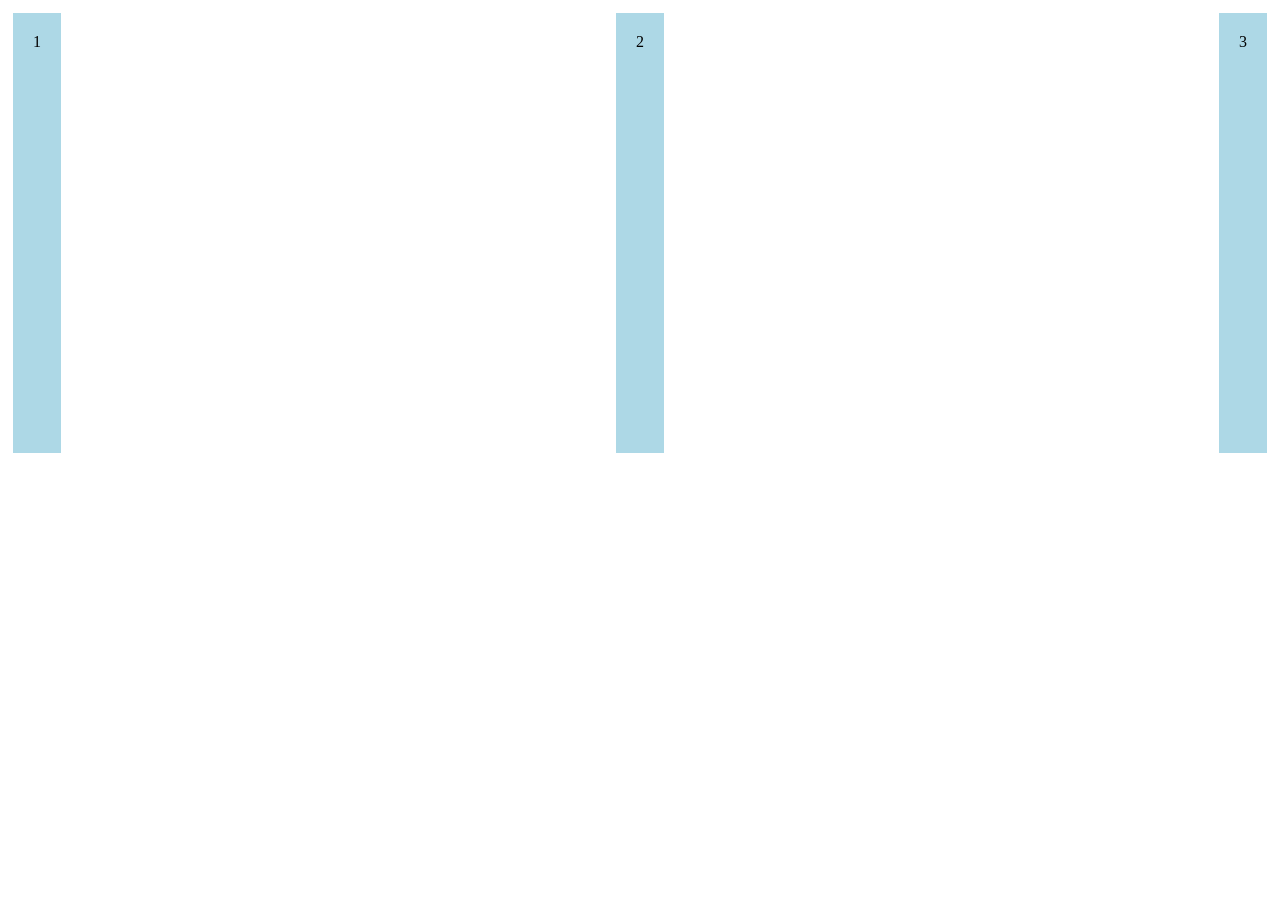
==== flexbox.html @ 16a6eced "this is the first commit" ====
<!DOCTYPE html>
<html lang="en">
<head>
    <link rel="stylesheet" href="flexbox.css">
    <meta charset="UTF-8">
    <meta name="viewport" content="width=device-width, initial-scale=1.0">
    <title>Document</title>
</head>
<body>
    <div class="container">
    <div class="Box">1</div>
    <div class="Box">2</div>
    <div class="Box">3</div>
    </div>

</body>
</html>
---- flexbox.css ----
.container{
    display:flex;
    justify-content: space-between;
    //align-items: center;
    height: 50vh;een
    
}
 .Box{
    padding: 20px;
    background: lightblue;
    margin: 5px;
 }
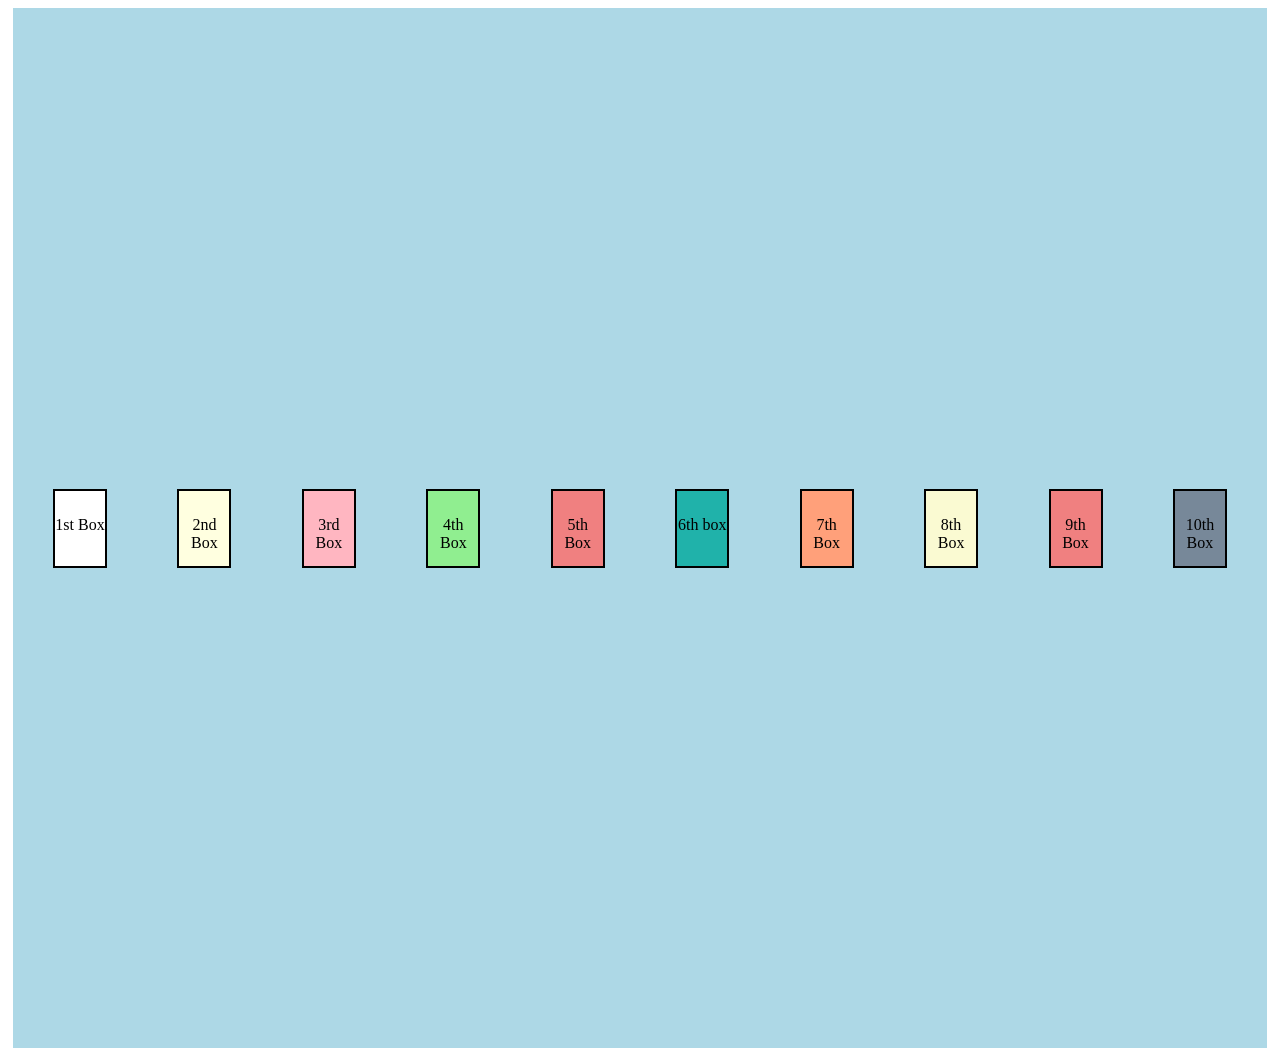
==== commit b30175f8: "10 boxes added with different colors" ====
--- a/flexbox.html
+++ b/flexbox.html
@@ -8,9 +8,16 @@
 </head>
 <body>
     <div class="container">
-    <div class="Box">1</div>
-    <div class="Box">2</div>
-    <div class="Box">3</div>
+    <div class="box" Id="box1"><center>1st Box</center></div>
+    <div class="box" Id="box2"><center>2nd Box</center></div>
+    <div class="box" Id="box3"><center>3rd Box</center></div>
+    <div class="box" Id="box4"><center>4th Box</center></div>
+    <div class="box" Id="box5"><center>5th Box</center></div>
+    <div class="box" Id="box6"><center>6th box</center></div>
+    <div class="box" Id="box7"><center>7th Box</center></div>
+    <div class="box" Id="box8"><center>8th Box</center></div>
+    <div class="box" Id="box9"><center>9th Box</center></div>
+    <div class="box" Id="box10"><center>10th Box</center></div>
     </div>
 
 </body>
--- a/flexbox.css
+++ b/flexbox.css
@@ -1,12 +1,74 @@
 .container{
     display:flex;
     justify-content: space-between;
-    //align-items: center;
-    height: 50vh;een
+    align-items: center;
+    height: 1000px;
+    flex-direction:row;
     
 }
- .Box{
+ .container{
     padding: 20px;
     background: lightblue;
     margin: 5px;
- }+ }
+
+ .box{
+     height: 50px;
+     width: 50px;
+     margin:20px;
+     border:2px solid black;
+     padding-top: 25PX;
+
+ }
+ 
+ #box1{
+    /* padding-top: 25PX; */
+    background: white;
+   
+ } 
+ 
+ #box2{
+    /* padding: 5PX; */
+    background: lightyellow;
+ }
+
+ #box3{
+    /* padding: 5PX; */
+    background: lightpink;
+ }
+    
+ #box4{
+    /* padding: 5PX; */
+    background: lightgreen;
+ }
+ 
+ #box5{
+    /* padding: 5PX; */
+    background: lightcoral;
+ }
+ 
+ #box6{
+    /* padding: 5PX; */
+    background: lightseagreen;
+ }
+ 
+ #box7{
+    /* padding: 5PX; */
+    background: lightsalmon;
+ }
+ 
+ #box8{
+    /* padding: 5PX; */
+    background: lightgoldenrodyellow;
+ }
+ 
+ #box9{
+    /* padding: 5PX; */
+    background: lightcoral;
+ }
+ 
+ #box10{
+    /* padding: 5PX; */
+    background: lightslategrey;
+ }
+ 
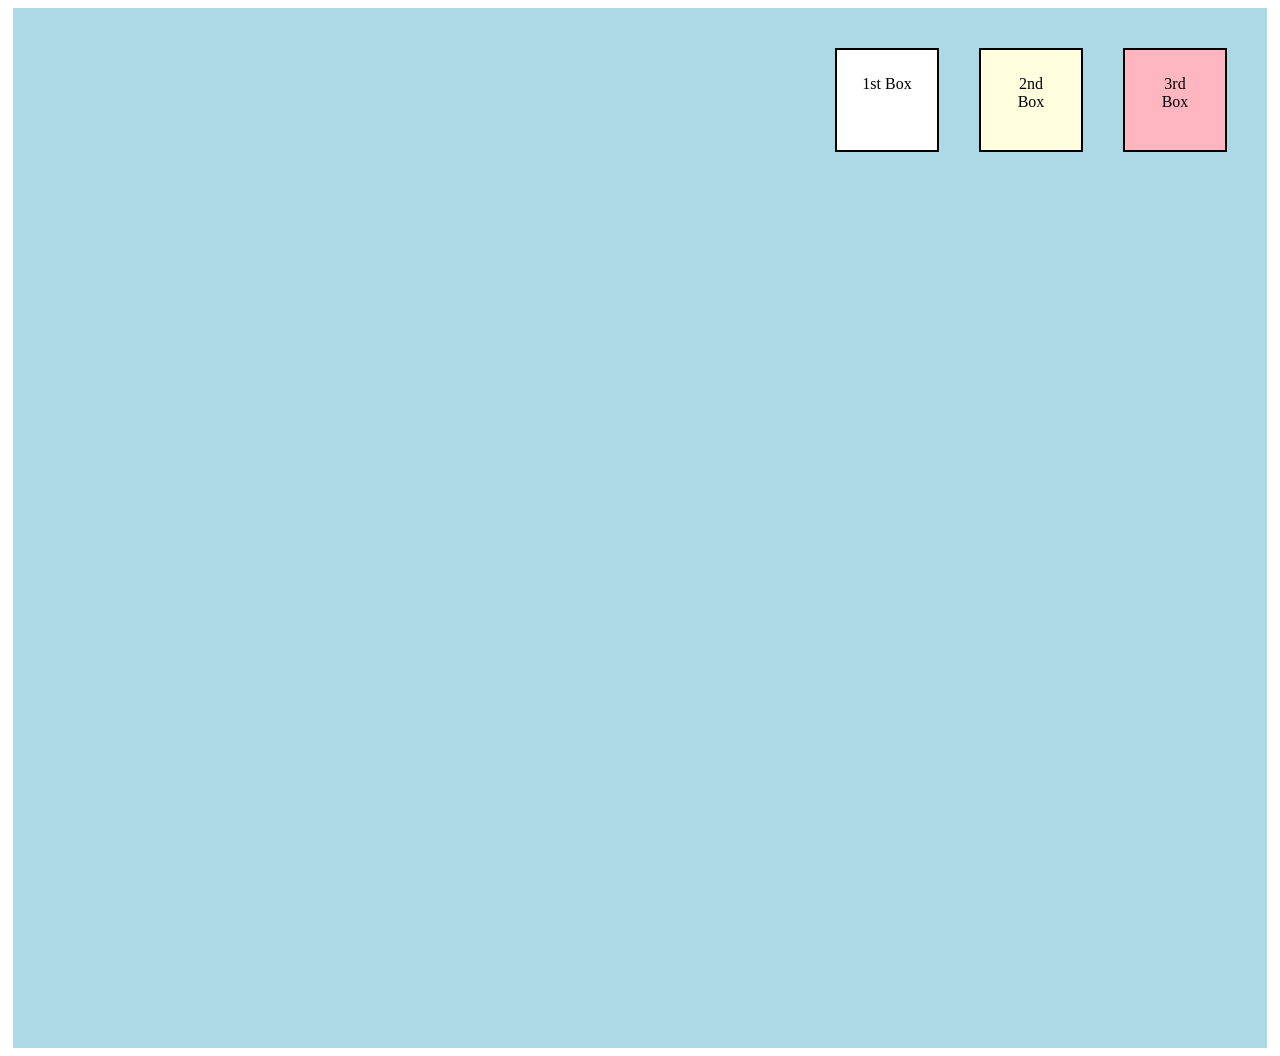
==== commit 7e5ee24f: "box names added in the centre" ====
--- a/flexbox.html
+++ b/flexbox.html
@@ -11,13 +11,14 @@
     <div class="box" Id="box1"><center>1st Box</center></div>
     <div class="box" Id="box2"><center>2nd Box</center></div>
     <div class="box" Id="box3"><center>3rd Box</center></div>
-    <div class="box" Id="box4"><center>4th Box</center></div>
+    <!-- <div class="box" Id="box4"><center>4th Box</center></div>
     <div class="box" Id="box5"><center>5th Box</center></div>
     <div class="box" Id="box6"><center>6th box</center></div>
     <div class="box" Id="box7"><center>7th Box</center></div>
     <div class="box" Id="box8"><center>8th Box</center></div>
     <div class="box" Id="box9"><center>9th Box</center></div>
     <div class="box" Id="box10"><center>10th Box</center></div>
+    -->
     </div>
 
 </body>
--- a/flexbox.css
+++ b/flexbox.css
@@ -1,23 +1,26 @@
 .container{
     display:flex;
-    justify-content: space-between;
-    align-items: center;
+    align-items: ; 
     height: 1000px;
     flex-direction:row;
+      justify-content:end;
+
     
 }
  .container{
     padding: 20px;
     background: lightblue;
     margin: 5px;
- }
+    /* flex-wrap: wrap-reverse;   */
+}
 
  .box{
      height: 50px;
      width: 50px;
      margin:20px;
      border:2px solid black;
-     padding-top: 25PX;
+     padding: 25PX;
+     /* justify-content:space-around; */
 
  }
  
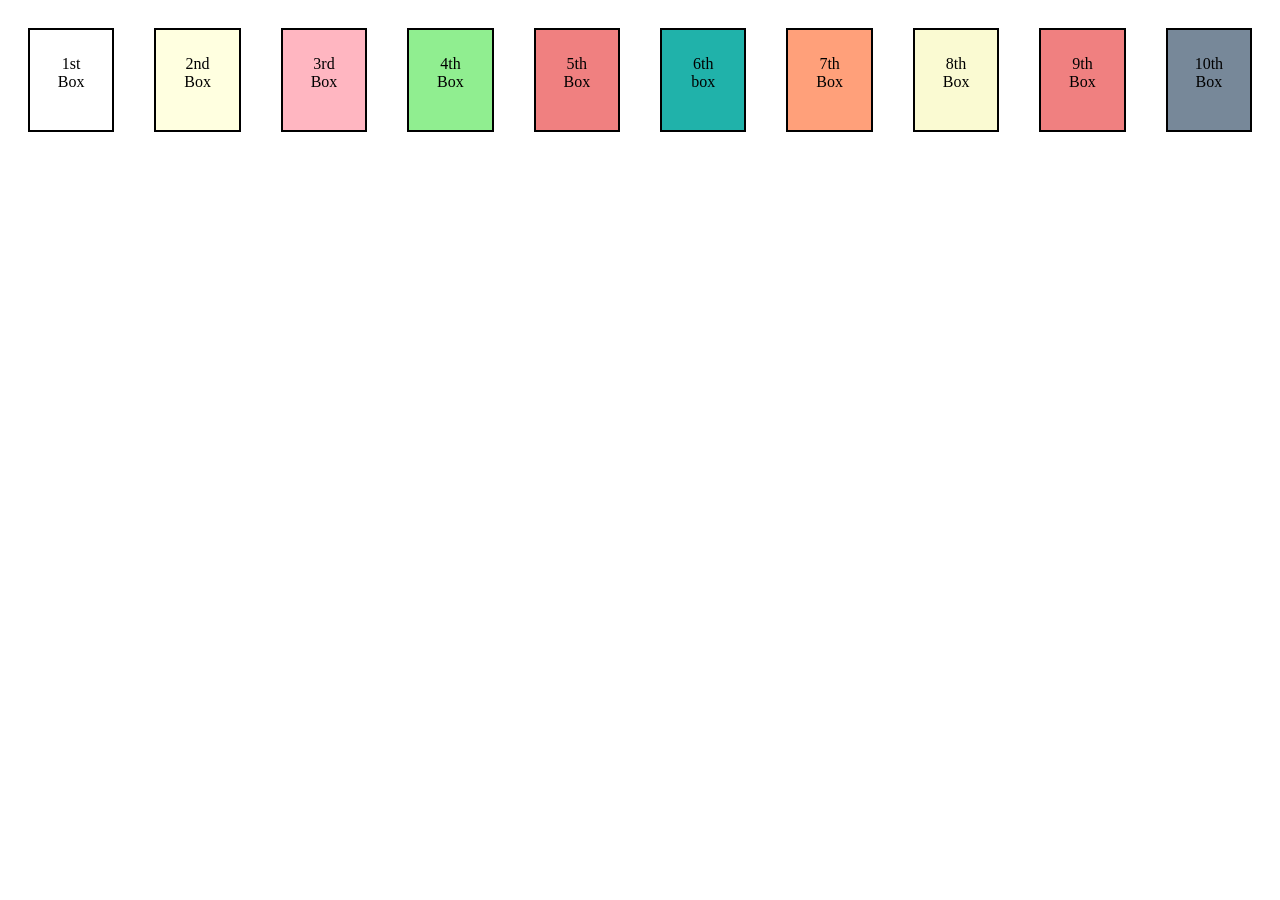
==== commit 94cd96c2: "Boxes Layout added" ====
--- a/flexbox.html
+++ b/flexbox.html
@@ -11,14 +11,14 @@
     <div class="box" Id="box1"><center>1st Box</center></div>
     <div class="box" Id="box2"><center>2nd Box</center></div>
     <div class="box" Id="box3"><center>3rd Box</center></div>
-    <!-- <div class="box" Id="box4"><center>4th Box</center></div>
+    <div class="box" Id="box4"><center>4th Box</center></div>
     <div class="box" Id="box5"><center>5th Box</center></div>
     <div class="box" Id="box6"><center>6th box</center></div>
     <div class="box" Id="box7"><center>7th Box</center></div>
     <div class="box" Id="box8"><center>8th Box</center></div>
     <div class="box" Id="box9"><center>9th Box</center></div>
     <div class="box" Id="box10"><center>10th Box</center></div>
-    -->
+   
     </div>
 
 </body>
--- a/flexbox.css
+++ b/flexbox.css
@@ -1,26 +1,31 @@
 .container{
     display:flex;
-    align-items: ; 
-    height: 1000px;
+    align-items:row ; 
+    height: 10px;
     flex-direction:row;
-      justify-content:end;
-
+    justify-content:center;
+    /* padding: 20px;
+    background: lightblue;
+    margin: 5px; */
+     justify-content:space-between; 
     
 }
- .container{
-    padding: 20px;
-    background: lightblue;
-    margin: 5px;
-    /* flex-wrap: wrap-reverse;   */
-}
 
- .box{
+.box{
      height: 50px;
      width: 50px;
      margin:20px;
      border:2px solid black;
-     padding: 25PX;
-     /* justify-content:space-around; */
+     padding: 25Px;
+    
+ /* .container{
+    padding: 20px;
+    background: lightblue;
+    margin: 5px; */
+    /* flex-wrap: wrap-reverse;    */
+}
+
+    
 
  }
  
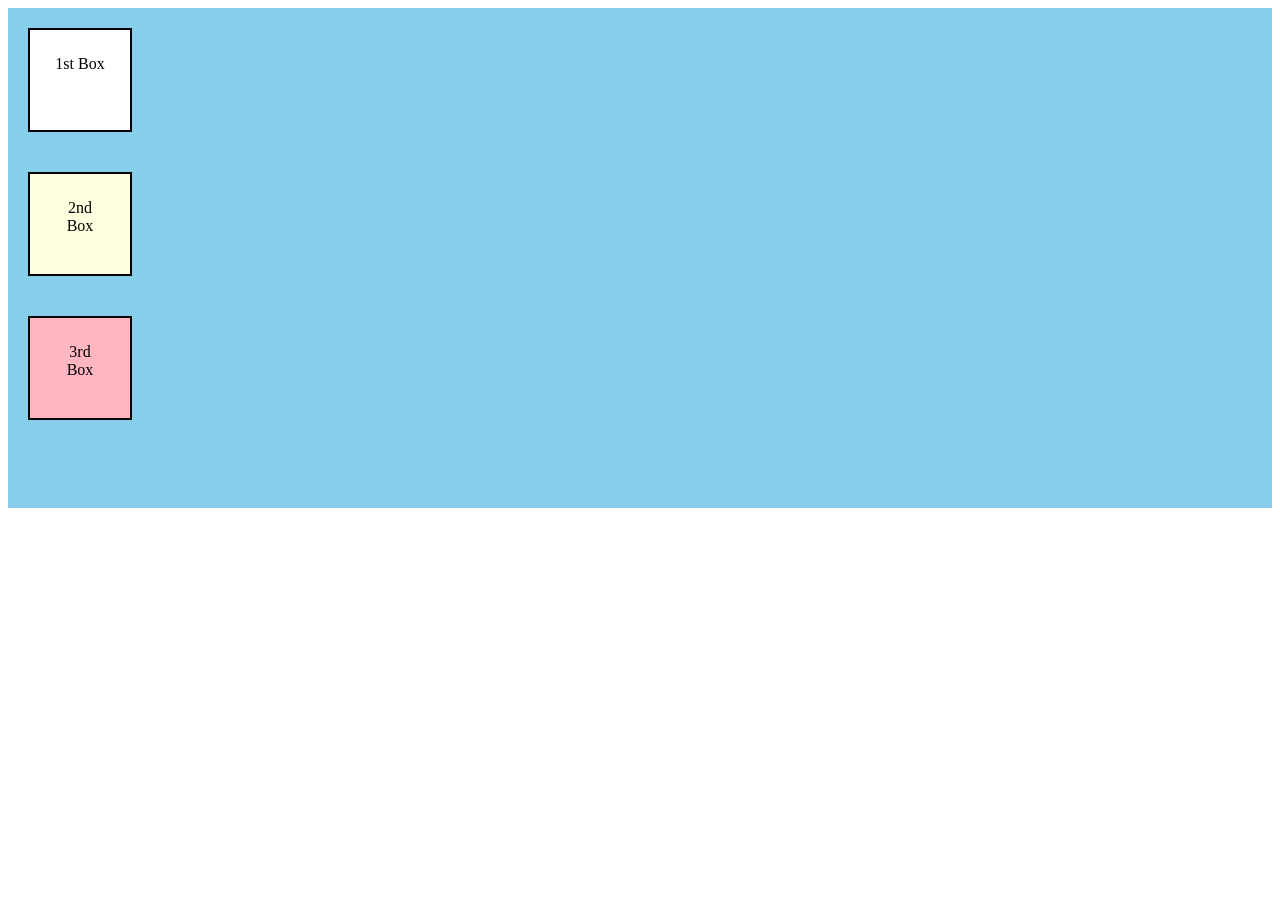
==== commit 734fad01: "Aligned items in the start" ====
--- a/flexbox.html
+++ b/flexbox.html
@@ -11,14 +11,14 @@
     <div class="box" Id="box1"><center>1st Box</center></div>
     <div class="box" Id="box2"><center>2nd Box</center></div>
     <div class="box" Id="box3"><center>3rd Box</center></div>
-    <div class="box" Id="box4"><center>4th Box</center></div>
+    <!-- <div class="box" Id="box4"><center>4th Box</center></div>
     <div class="box" Id="box5"><center>5th Box</center></div>
     <div class="box" Id="box6"><center>6th box</center></div>
     <div class="box" Id="box7"><center>7th Box</center></div>
     <div class="box" Id="box8"><center>8th Box</center></div>
     <div class="box" Id="box9"><center>9th Box</center></div>
     <div class="box" Id="box10"><center>10th Box</center></div>
-   
+    -->
     </div>
 
 </body>
--- a/flexbox.css
+++ b/flexbox.css
@@ -1,34 +1,30 @@
 .container{
     display:flex;
-    align-items:row ; 
-    height: 10px;
-    flex-direction:row;
-    justify-content:center;
+    align-items:; 
+    height: 500px;
+    flex-direction:column;
+    /* justify-content:center; */ 
     /* padding: 20px;
     background: lightblue;
     margin: 5px; */
-     justify-content:space-between; 
+     /* justify-content:space-between;  */
+     background: skyblue;
+     flex-wrap: wrap;
     
 }
 
 .box{
-     height: 50px;
+     height: 50px; 
      width: 50px;
      margin:20px;
      border:2px solid black;
-     padding: 25Px;
+     padding: 25px;
     
- /* .container{
-    padding: 20px;
-    background: lightblue;
-    margin: 5px; */
+
     /* flex-wrap: wrap-reverse;    */
 }
 
     
-
- }
- 
  #box1{
     /* padding-top: 25PX; */
     background: white;
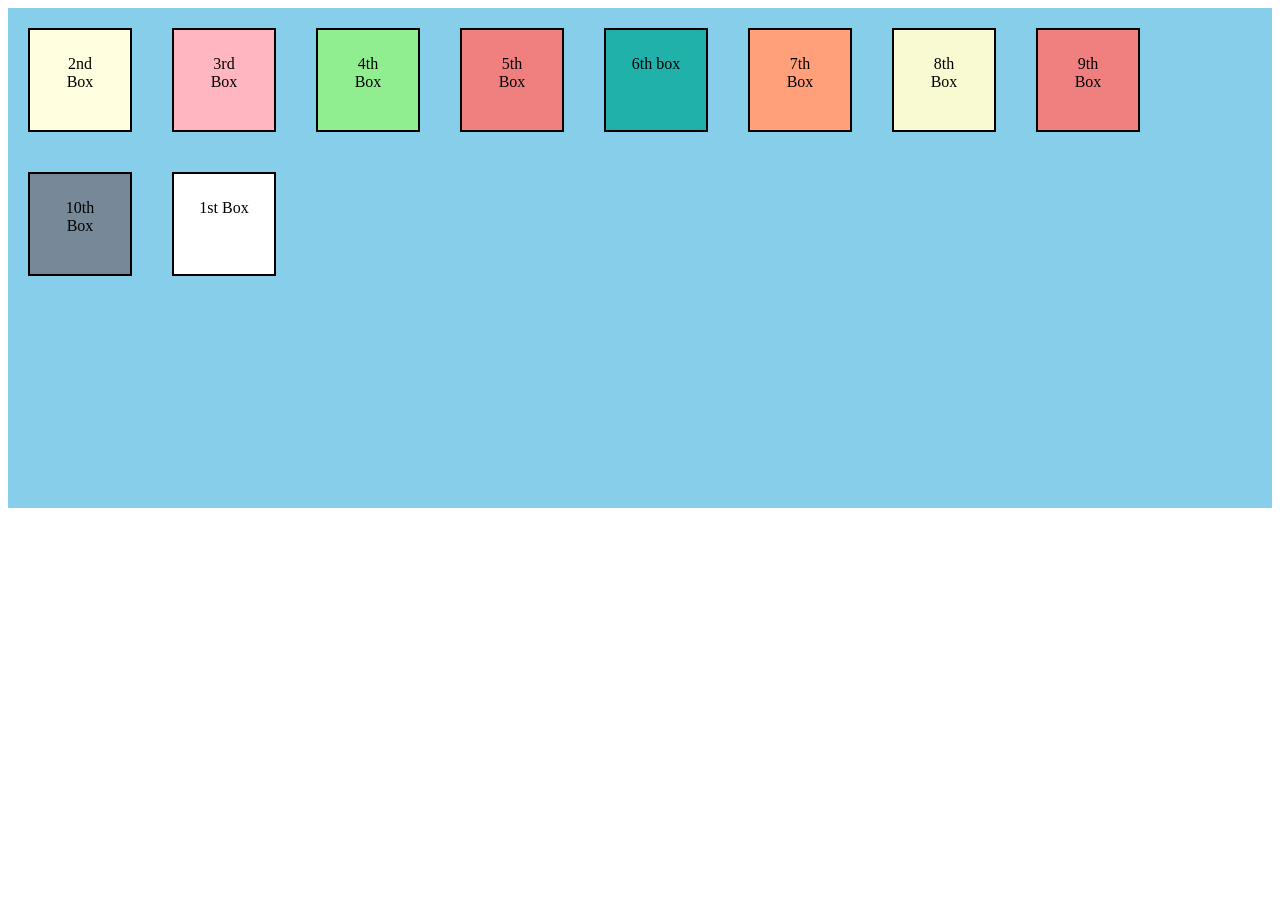
==== commit 62e59ae8: "Items Order Changed" ====
--- a/flexbox.html
+++ b/flexbox.html
@@ -11,14 +11,14 @@
     <div class="box" Id="box1"><center>1st Box</center></div>
     <div class="box" Id="box2"><center>2nd Box</center></div>
     <div class="box" Id="box3"><center>3rd Box</center></div>
-    <!-- <div class="box" Id="box4"><center>4th Box</center></div>
+    <div class="box" Id="box4"><center>4th Box</center></div>
     <div class="box" Id="box5"><center>5th Box</center></div>
     <div class="box" Id="box6"><center>6th box</center></div>
     <div class="box" Id="box7"><center>7th Box</center></div>
     <div class="box" Id="box8"><center>8th Box</center></div>
     <div class="box" Id="box9"><center>9th Box</center></div>
     <div class="box" Id="box10"><center>10th Box</center></div>
-    -->
+   
     </div>
 
 </body>
--- a/flexbox.css
+++ b/flexbox.css
@@ -1,8 +1,9 @@
 .container{
     display:flex;
-    align-items:; 
+    align-content:start; 
+    align-content:start;
     height: 500px;
-    flex-direction:column;
+    flex-direction:row;
     /* justify-content:center; */ 
     /* padding: 20px;
     background: lightblue;
@@ -27,6 +28,7 @@
     
  #box1{
     /* padding-top: 25PX; */
+    order:1;
     background: white;
    
  } 
